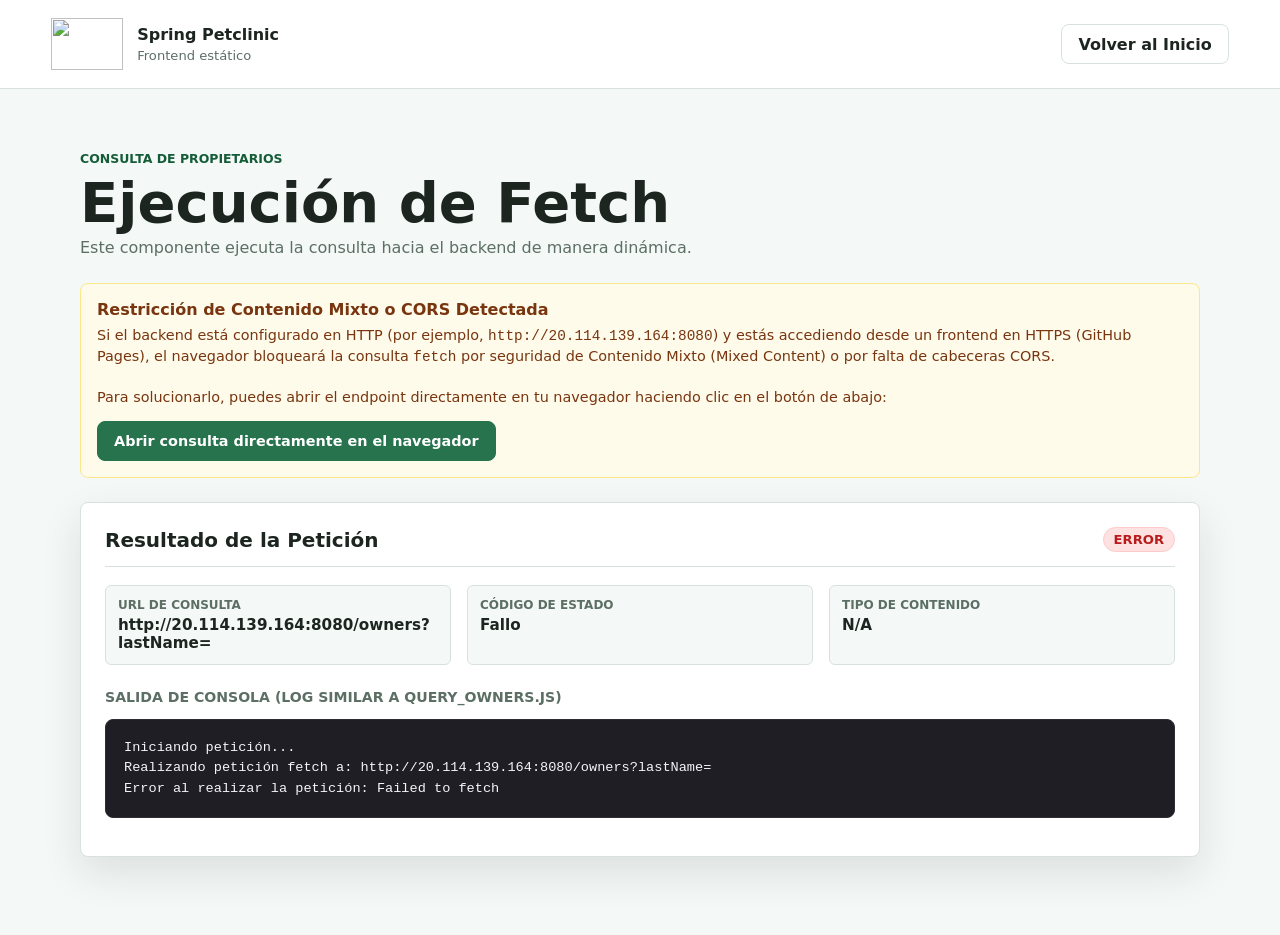
==== frontend/owners/index.html @ b925ebfc "feat: add owners query page in frontend to fetch and display query results" ====
<!doctype html>
<html lang="es">
  <head>
    <meta charset="utf-8">
    <meta name="viewport" content="width=device-width, initial-scale=1">
    <title>Petclinic - Consulta de Propietarios</title>
    <link rel="icon" href="../assets/favicon.png">
    <link rel="stylesheet" href="../assets/site.css">
    <style>
      .query-container {
        background: var(--surface);
        border: 1px solid var(--line);
        border-radius: 8px;
        padding: 24px;
        box-shadow: var(--shadow);
        margin-bottom: 24px;
      }
      .query-header {
        display: flex;
        justify-content: space-between;
        align-items: center;
        border-bottom: 1px solid var(--line);
        padding-bottom: 14px;
        margin-bottom: 18px;
      }
      .query-title {
        font-size: 1.25rem;
        font-weight: 700;
        margin: 0;
      }
      .status-badge {
        padding: 4px 10px;
        border-radius: 999px;
        font-size: 0.82rem;
        font-weight: 700;
        text-transform: uppercase;
      }
      .status-badge.loading {
        background: #fef3c7;
        color: #b45309;
        border: 1px solid #fde68a;
      }
      .status-badge.success {
        background: #dcfce7;
        color: #15803d;
        border: 1px solid #bbf7d0;
      }
      .status-badge.error {
        background: #fee2e2;
        color: #b91c1c;
        border: 1px solid #fecaca;
      }
      .metadata-list {
        display: grid;
        grid-template-columns: repeat(auto-fit, minmax(200px, 1fr));
        gap: 16px;
        margin-bottom: 24px;
      }
      .metadata-item {
        border: 1px solid var(--line);
        border-radius: 6px;
        padding: 12px;
        background: var(--surface-soft);
      }
      .metadata-label {
        font-size: 0.75rem;
        text-transform: uppercase;
        color: var(--muted);
        font-weight: 800;
      }
      .metadata-value {
        font-size: 0.95rem;
        font-weight: 600;
        margin-top: 4px;
        overflow-wrap: anywhere;
      }
      .console-log-box {
        background: #1e1e24;
        color: #f4f4f9;
        font-family: SFMono-Regular, Consolas, "Liberation Mono", Menlo, monospace;
        font-size: 0.85rem;
        line-height: 1.5;
        padding: 18px;
        border-radius: 8px;
        overflow-x: auto;
        white-space: pre-wrap;
        max-height: 300px;
        border: 1px solid #2d2d34;
      }
      .response-viewer {
        background: #fafafc;
        border: 1px solid var(--line);
        border-radius: 8px;
        padding: 18px;
        margin-top: 18px;
      }
      .response-viewer-title {
        font-size: 0.88rem;
        font-weight: 700;
        text-transform: uppercase;
        color: var(--muted);
        margin-bottom: 10px;
      }
      .response-content {
        font-family: SFMono-Regular, Consolas, "Liberation Mono", Menlo, monospace;
        font-size: 0.82rem;
        white-space: pre-wrap;
        background: #ffffff;
        border: 1px solid var(--line);
        padding: 12px;
        border-radius: 6px;
        max-height: 400px;
        overflow-y: auto;
      }
      .alert-box {
        border-radius: 8px;
        padding: 16px;
        margin-bottom: 24px;
        display: none;
      }
      .alert-box.warning {
        background: #fffbeb;
        border: 1px solid #fde68a;
        color: #78350f;
        display: block;
      }
      .alert-box-title {
        font-weight: 700;
        margin-bottom: 6px;
      }
      .alert-box-desc {
        font-size: 0.9rem;
        line-height: 1.4;
      }
    </style>
  </head>
  <body>
    <header class="topbar" aria-label="Petclinic">
      <a class="brand" href="../">
        <img src="../assets/pets.png" alt="" width="76" height="56">
        <span>
          <strong>Spring Petclinic</strong>
          <small>Frontend estático</small>
        </span>
      </a>
      <nav aria-label="Acciones principales">
        <a class="nav-link" href="../">Volver al Inicio</a>
      </nav>
    </header>

    <main>
      <section style="padding: 20px 0 10px 0;">
        <p class="eyebrow" id="query-eyebrow">Consulta de Propietarios</p>
        <h1 id="query-headline" style="font-size: clamp(2rem, 5vw, 3.5rem);">Ejecución de Fetch</h1>
        <p style="color: var(--muted); margin-top: 8px;">Este componente ejecuta la consulta hacia el backend de manera dinámica.</p>
      </section>

      <div id="mixed-content-alert" class="alert-box warning">
        <div class="alert-box-title">Restricción de Contenido Mixto o CORS Detectada</div>
        <div class="alert-box-desc">
          Si el backend está configurado en HTTP (por ejemplo, <code>http://20.114.139.164:8080</code>) y estás accediendo desde un frontend en HTTPS (GitHub Pages), el navegador bloqueará la consulta <code>fetch</code> por seguridad de Contenido Mixto (Mixed Content) o por falta de cabeceras CORS. 
          <br><br>
          Para solucionarlo, puedes abrir el endpoint directamente en tu navegador haciendo clic en el botón de abajo:
          <div style="margin-top: 14px;">
            <a id="direct-fallback-btn" class="command primary" href="#" target="_blank">Abrir consulta directamente en el navegador</a>
          </div>
        </div>
      </div>

      <div class="query-container">
        <div class="query-header">
          <div class="query-title">Resultado de la Petición</div>
          <span id="query-status-badge" class="status-badge loading">Consultando...</span>
        </div>

        <div class="metadata-list">
          <div class="metadata-item">
            <div class="metadata-label">URL de Consulta</div>
            <div id="meta-url" class="metadata-value">-</div>
          </div>
          <div class="metadata-item">
            <div class="metadata-label">Código de Estado</div>
            <div id="meta-status" class="metadata-value">-</div>
          </div>
          <div class="metadata-item">
            <div class="metadata-label">Tipo de Contenido</div>
            <div id="meta-content-type" class="metadata-value">-</div>
          </div>
        </div>

        <div class="response-viewer-title">Salida de Consola (Log similar a query_owners.js)</div>
        <pre id="console-logs" class="console-log-box">Iniciando petición...</pre>

        <div id="payload-viewer" class="response-viewer" style="display: none;">
          <div class="response-viewer-title">Cuerpo de la Respuesta</div>
          <pre id="payload-content" class="response-content"></pre>
        </div>
      </div>
    </main>

    <script src="../config.js"></script>
    <script>
      (function () {
        "use strict";

        const config = window.PETCLINIC_CONFIG || {};
        const backendBaseUrl = config.backendBaseUrl || "http://20.114.139.164:8080";
        
        // Obtener el parámetro lastName de la URL actual
        const params = new URLSearchParams(window.location.search);
        const lastName = params.has('lastName') ? params.get('lastName') : '';
        
        // Construir la URL del backend
        const targetUrl = backendBaseUrl.replace(/\/+$/, '') + '/owners?lastName=' + encodeURIComponent(lastName);
        
        document.getElementById('meta-url').textContent = targetUrl;
        
        const fallbackBtn = document.getElementById('direct-fallback-btn');
        if (fallbackBtn) {
          fallbackBtn.href = targetUrl;
        }

        const logsEl = document.getElementById('console-logs');
        const badgeEl = document.getElementById('query-status-badge');
        const metaStatusEl = document.getElementById('meta-status');
        const metaContentTypeEl = document.getElementById('meta-content-type');
        const payloadViewerEl = document.getElementById('payload-viewer');
        const payloadContentEl = document.getElementById('payload-content');
        const mixedContentAlert = document.getElementById('mixed-content-alert');

        function appendLog(message) {
          console.log(message);
          logsEl.textContent += '\n' + message;
        }

        // Si la página se carga sobre HTTPS y el backend es HTTP, mostrar advertencia de contenido mixto
        if (window.location.protocol === 'https:' && targetUrl.startsWith('http://')) {
          mixedContentAlert.style.display = 'block';
        }

        appendLog('Realizando petición fetch a: ' + targetUrl);

        fetch(targetUrl)
          .then(response => {
            badgeEl.className = 'status-badge success';
            badgeEl.textContent = 'Completado';
            metaStatusEl.textContent = response.status + ' ' + response.statusText;
            
            appendLog('Status: ' + response.status);
            
            let contentType = '';
            for (let [key, value] of response.headers) {
              appendLog(key + ': ' + value);
              if (key.toLowerCase() === 'content-type') {
                contentType = value;
              }
            }
            metaContentTypeEl.textContent = contentType || 'No especificado';

            if (contentType.includes('application/json')) {
              return response.json();
            } else {
              return response.text();
            }
          })
          .then(data => {
            payloadViewerEl.style.display = 'block';
            if (typeof data === 'string') {
              appendLog('Datos obtenidos (HTML): ' + data.substring(0, 500) + '\n... [truncado]');
              payloadContentEl.textContent = data;
            } else {
              appendLog('Datos obtenidos (JSON): ' + JSON.stringify(data, null, 2));
              payloadContentEl.textContent = JSON.stringify(data, null, 2);
            }
          })
          .catch(error => {
            badgeEl.className = 'status-badge error';
            badgeEl.textContent = 'Error';
            metaStatusEl.textContent = 'Fallo';
            metaContentTypeEl.textContent = 'N/A';
            
            appendLog('Error al realizar la petición: ' + error.message);
            console.error('Error al realizar la petición:', error);
            
            // Mostrar la alerta en caso de cualquier error (CORS o Mixed Content)
            mixedContentAlert.style.display = 'block';
          });
      }());
    </script>
  </body>
</html>
---- frontend/assets/site.css ----
:root {
  color-scheme: light;
  --ink: #1c2520;
  --muted: #5c6f65;
  --line: #d8e2dc;
  --surface: #ffffff;
  --surface-soft: #f4f8f6;
  --brand: #26734d;
  --brand-dark: #155c39;
  --accent: #b13f2f;
  --warn: #c28516;
  --shadow: 0 16px 40px rgba(28, 37, 32, 0.11);
}

* {
  box-sizing: border-box;
}

body {
  margin: 0;
  min-height: 100vh;
  font-family: Inter, ui-sans-serif, system-ui, -apple-system, BlinkMacSystemFont, "Segoe UI", sans-serif;
  color: var(--ink);
  background: var(--surface-soft);
}

a {
  color: inherit;
}

.topbar {
  display: flex;
  align-items: center;
  justify-content: space-between;
  gap: 24px;
  padding: 18px clamp(18px, 4vw, 56px);
  background: var(--surface);
  border-bottom: 1px solid var(--line);
}

.brand {
  display: inline-flex;
  align-items: center;
  gap: 14px;
  min-width: 0;
  text-decoration: none;
}

.brand img {
  width: 72px;
  height: 52px;
  object-fit: contain;
}

.brand strong,
.brand small {
  display: block;
}

.brand strong {
  font-size: 1rem;
  line-height: 1.2;
}

.brand small {
  margin-top: 3px;
  color: var(--muted);
  font-size: 0.82rem;
}

nav {
  display: flex;
  align-items: center;
  gap: 8px;
}

.nav-link,
.command {
  display: inline-flex;
  align-items: center;
  justify-content: center;
  min-height: 40px;
  padding: 0 16px;
  border: 1px solid var(--line);
  border-radius: 8px;
  background: var(--surface);
  color: var(--ink);
  font: inherit;
  font-weight: 700;
  text-decoration: none;
  cursor: pointer;
}

.nav-link[aria-disabled="true"],
.command[aria-disabled="true"] {
  color: #87948d;
  pointer-events: none;
}

.nav-link:hover,
.command:hover {
  border-color: var(--brand);
}

main {
  width: min(1120px, calc(100% - 32px));
  margin: 0 auto;
  padding: 42px 0 56px;
}

.status-band {
  display: grid;
  grid-template-columns: minmax(0, 1fr) minmax(280px, 380px);
  align-items: end;
  gap: 28px;
  padding: clamp(26px, 5vw, 58px) 0 36px;
}

.eyebrow {
  margin: 0 0 10px;
  color: var(--brand-dark);
  font-size: 0.78rem;
  font-weight: 800;
  letter-spacing: 0;
  text-transform: uppercase;
}

h1 {
  margin: 0;
  max-width: 740px;
  font-size: clamp(2.4rem, 8vw, 5.8rem);
  line-height: 0.96;
  letter-spacing: 0;
}

.status-copy p:last-child {
  max-width: 700px;
  margin: 18px 0 0;
  color: var(--muted);
  font-size: 1.05rem;
  line-height: 1.6;
}

.status-panel {
  display: flex;
  align-items: center;
  gap: 14px;
  min-height: 92px;
  padding: 20px;
  border: 1px solid var(--line);
  border-radius: 8px;
  background: var(--surface);
  box-shadow: var(--shadow);
}

.status-dot {
  width: 16px;
  height: 16px;
  flex: 0 0 auto;
  border-radius: 999px;
  background: var(--warn);
  box-shadow: 0 0 0 6px rgba(194, 133, 22, 0.15);
}

.status-dot.ok {
  background: var(--brand);
  box-shadow: 0 0 0 6px rgba(38, 115, 77, 0.16);
}

.status-dot.bad {
  background: var(--accent);
  box-shadow: 0 0 0 6px rgba(177, 63, 47, 0.16);
}

.status-panel strong,
.status-panel small {
  display: block;
}

.status-panel small {
  margin-top: 4px;
  color: var(--muted);
  line-height: 1.35;
}

.grid {
  display: grid;
  grid-template-columns: repeat(3, minmax(0, 1fr));
  gap: 16px;
}

.tile {
  min-height: 154px;
  padding: 20px;
  border: 1px solid var(--line);
  border-radius: 8px;
  background: var(--surface);
}

.tile-label {
  display: block;
  color: var(--muted);
  font-size: 0.78rem;
  font-weight: 800;
  letter-spacing: 0;
  text-transform: uppercase;
}

.tile strong {
  display: block;
  margin-top: 12px;
  font-size: 1.25rem;
  overflow-wrap: anywhere;
}

.tile p {
  margin: 12px 0 0;
  color: var(--muted);
  line-height: 1.5;
}

.actions-band {
  display: flex;
  flex-wrap: wrap;
  gap: 12px;
  margin-top: 22px;
  padding: 18px 0 0;
}

.command.primary {
  border-color: var(--brand);
  background: var(--brand);
  color: #ffffff;
}

.command.ghost {
  border-style: dashed;
}

@media (max-width: 820px) {
  .topbar,
  .status-band,
  .grid {
    grid-template-columns: 1fr;
  }

  .topbar {
    align-items: flex-start;
  }

  nav {
    flex-wrap: wrap;
    justify-content: flex-end;
  }
}

@media (max-width: 560px) {
  .topbar {
    display: block;
  }

  nav {
    justify-content: flex-start;
    margin-top: 16px;
  }

  .nav-link,
  .command {
    width: 100%;
  }

  .actions-band {
    display: grid;
  }
}
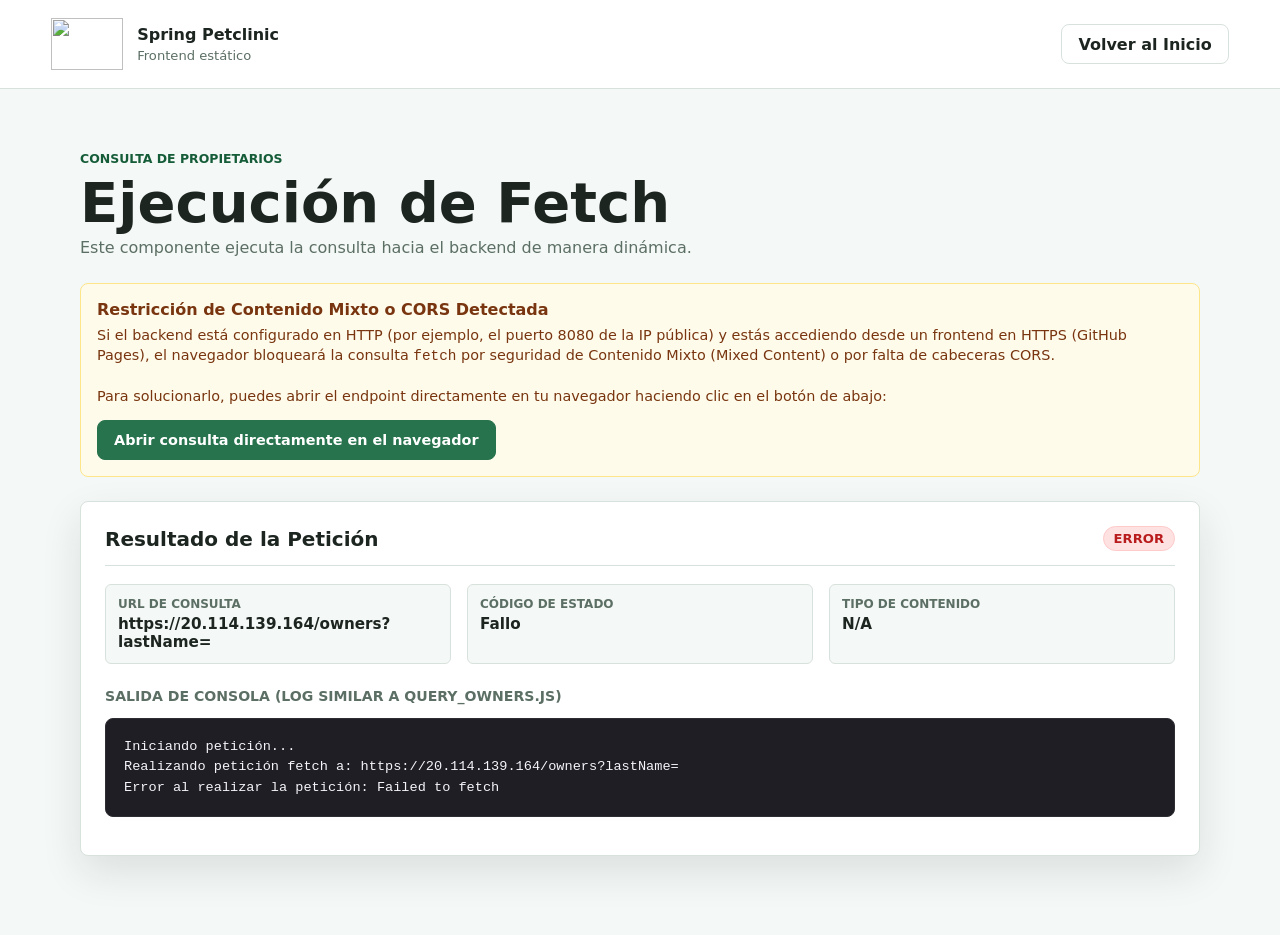
==== commit 5210092a: "fix: resolve checkstyle nohttp warnings and skip trivy secret scanning for frontend image with dummy" ====
--- a/frontend/owners/index.html
+++ b/frontend/owners/index.html
@@ -158,7 +158,7 @@
       <div id="mixed-content-alert" class="alert-box warning">
         <div class="alert-box-title">Restricción de Contenido Mixto o CORS Detectada</div>
         <div class="alert-box-desc">
-          Si el backend está configurado en HTTP (por ejemplo, <code>http://20.114.139.164:8080</code>) y estás accediendo desde un frontend en HTTPS (GitHub Pages), el navegador bloqueará la consulta <code>fetch</code> por seguridad de Contenido Mixto (Mixed Content) o por falta de cabeceras CORS. 
+          Si el backend está configurado en HTTP (por ejemplo, el puerto 8080 de la IP pública) y estás accediendo desde un frontend en HTTPS (GitHub Pages), el navegador bloqueará la consulta <code>fetch</code> por seguridad de Contenido Mixto (Mixed Content) o por falta de cabeceras CORS. 
           <br><br>
           Para solucionarlo, puedes abrir el endpoint directamente en tu navegador haciendo clic en el botón de abajo:
           <div style="margin-top: 14px;">
@@ -204,7 +204,7 @@
         "use strict";
 
         const config = window.PETCLINIC_CONFIG || {};
-        const backendBaseUrl = config.backendBaseUrl || "http://20.114.139.164:8080";
+        const backendBaseUrl = config.backendBaseUrl || "https://20.114.139.164";
         
         // Obtener el parámetro lastName de la URL actual
         const params = new URLSearchParams(window.location.search);
@@ -234,7 +234,7 @@
         }
 
         // Si la página se carga sobre HTTPS y el backend es HTTP, mostrar advertencia de contenido mixto
-        if (window.location.protocol === 'https:' && targetUrl.startsWith('http://')) {
+        if (window.location.protocol === 'https:' && targetUrl.startsWith('http' + '://')) {
           mixedContentAlert.style.display = 'block';
         }
 
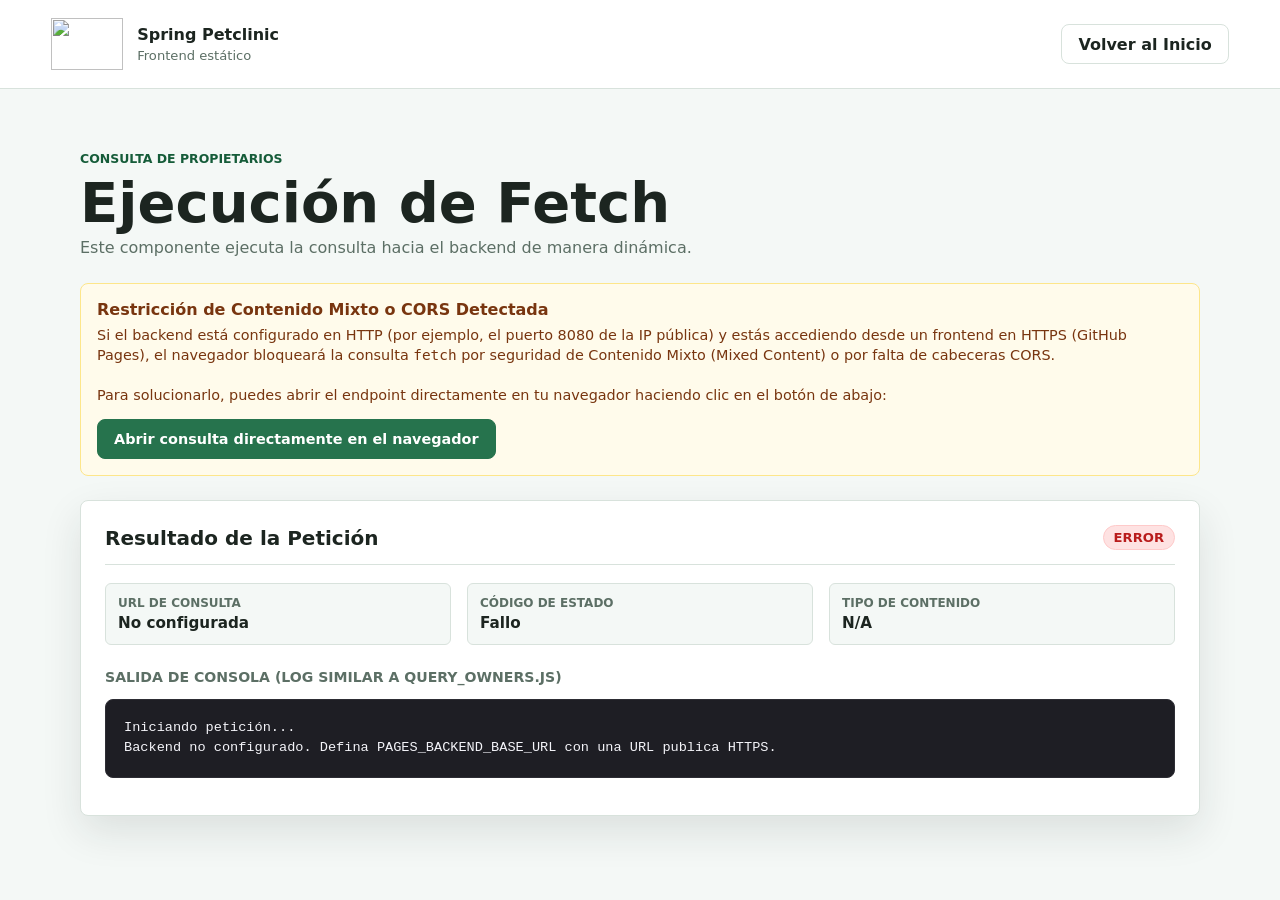
==== commit 0d5dff4b: "Configure trusted HTTPS backend for Pages" ====
--- a/frontend/owners/index.html
+++ b/frontend/owners/index.html
@@ -122,6 +122,8 @@
         background: #fffbeb;
         border: 1px solid #fde68a;
         color: #78350f;
+      }
+      .alert-box.visible {
         display: block;
       }
       .alert-box-title {
@@ -204,38 +206,82 @@
         "use strict";
 
         const config = window.PETCLINIC_CONFIG || {};
-        const backendBaseUrl = config.backendBaseUrl || "https://20.114.139.164";
+        const backendBaseUrl = normalizeBackendUrl(config.backendBaseUrl);
         
         // Obtener el parámetro lastName de la URL actual
         const params = new URLSearchParams(window.location.search);
         const lastName = params.has('lastName') ? params.get('lastName') : '';
-        
-        // Construir la URL del backend
-        const targetUrl = backendBaseUrl.replace(/\/+$/, '') + '/owners?lastName=' + encodeURIComponent(lastName);
-        
-        document.getElementById('meta-url').textContent = targetUrl;
-        
-        const fallbackBtn = document.getElementById('direct-fallback-btn');
-        if (fallbackBtn) {
-          fallbackBtn.href = targetUrl;
-        }
 
         const logsEl = document.getElementById('console-logs');
         const badgeEl = document.getElementById('query-status-badge');
+        const metaUrlEl = document.getElementById('meta-url');
         const metaStatusEl = document.getElementById('meta-status');
         const metaContentTypeEl = document.getElementById('meta-content-type');
         const payloadViewerEl = document.getElementById('payload-viewer');
         const payloadContentEl = document.getElementById('payload-content');
         const mixedContentAlert = document.getElementById('mixed-content-alert');
+        const fallbackBtn = document.getElementById('direct-fallback-btn');
 
         function appendLog(message) {
           console.log(message);
           logsEl.textContent += '\n' + message;
         }
 
+        function normalizeBackendUrl(value) {
+          if (!value || typeof value !== 'string') {
+            return '';
+          }
+          const trimmed = value.trim();
+          if (!trimmed) {
+            return '';
+          }
+          if (trimmed === 'same-origin') {
+            return window.location.origin;
+          }
+          try {
+            const parsed = new URL(trimmed);
+            if (parsed.protocol !== 'https:' && parsed.protocol !== 'http:') {
+              return '';
+            }
+            return parsed.href.replace(/\/+$/, '');
+          }
+          catch (error) {
+            return '';
+          }
+        }
+
+        function showWarning() {
+          mixedContentAlert.classList.add('visible');
+        }
+
+        function setErrorStatus(message) {
+          badgeEl.className = 'status-badge error';
+          badgeEl.textContent = 'Error';
+          metaStatusEl.textContent = 'Fallo';
+          metaContentTypeEl.textContent = 'N/A';
+          appendLog(message);
+          showWarning();
+        }
+
+        if (!backendBaseUrl) {
+          metaUrlEl.textContent = 'No configurada';
+          setErrorStatus('Backend no configurado. Defina PAGES_BACKEND_BASE_URL con una URL publica HTTPS.');
+          return;
+        }
+
+        // Construir la URL del backend
+        const targetUrl = backendBaseUrl.replace(/\/+$/, '') + '/owners?lastName=' + encodeURIComponent(lastName);
+
+        metaUrlEl.textContent = targetUrl;
+
+        if (fallbackBtn) {
+          fallbackBtn.href = targetUrl;
+        }
+
         // Si la página se carga sobre HTTPS y el backend es HTTP, mostrar advertencia de contenido mixto
         if (window.location.protocol === 'https:' && targetUrl.startsWith('http' + '://')) {
-          mixedContentAlert.style.display = 'block';
+          setErrorStatus('Consulta bloqueada: GitHub Pages usa HTTPS y el backend configurado usa HTTP.');
+          return;
         }
 
         appendLog('Realizando petición fetch a: ' + targetUrl);
@@ -283,7 +329,7 @@
             console.error('Error al realizar la petición:', error);
             
             // Mostrar la alerta en caso de cualquier error (CORS o Mixed Content)
-            mixedContentAlert.style.display = 'block';
+            showWarning();
           });
       }());
     </script>
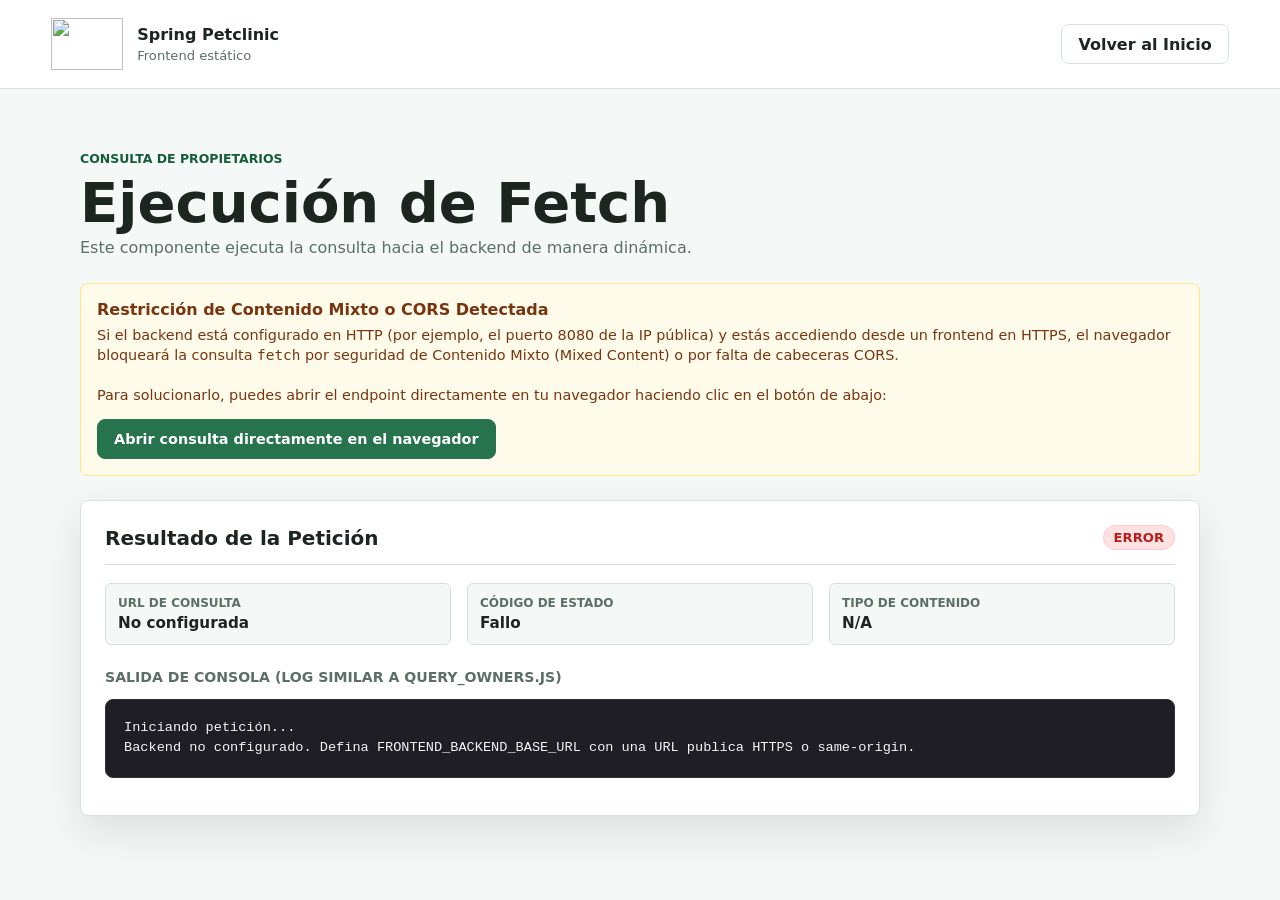
==== commit ab24edb0: "refactor: remove GitHub Pages support and consolidate frontend deployment to Azure-hosted Nginx with" ====
--- a/frontend/owners/index.html
+++ b/frontend/owners/index.html
@@ -160,7 +160,7 @@
       <div id="mixed-content-alert" class="alert-box warning">
         <div class="alert-box-title">Restricción de Contenido Mixto o CORS Detectada</div>
         <div class="alert-box-desc">
-          Si el backend está configurado en HTTP (por ejemplo, el puerto 8080 de la IP pública) y estás accediendo desde un frontend en HTTPS (GitHub Pages), el navegador bloqueará la consulta <code>fetch</code> por seguridad de Contenido Mixto (Mixed Content) o por falta de cabeceras CORS. 
+          Si el backend está configurado en HTTP (por ejemplo, el puerto 8080 de la IP pública) y estás accediendo desde un frontend en HTTPS, el navegador bloqueará la consulta <code>fetch</code> por seguridad de Contenido Mixto (Mixed Content) o por falta de cabeceras CORS.
           <br><br>
           Para solucionarlo, puedes abrir el endpoint directamente en tu navegador haciendo clic en el botón de abajo:
           <div style="margin-top: 14px;">
@@ -265,7 +265,7 @@
 
         if (!backendBaseUrl) {
           metaUrlEl.textContent = 'No configurada';
-          setErrorStatus('Backend no configurado. Defina PAGES_BACKEND_BASE_URL con una URL publica HTTPS.');
+          setErrorStatus('Backend no configurado. Defina FRONTEND_BACKEND_BASE_URL con una URL publica HTTPS o same-origin.');
           return;
         }
 
@@ -280,7 +280,7 @@
 
         // Si la página se carga sobre HTTPS y el backend es HTTP, mostrar advertencia de contenido mixto
         if (window.location.protocol === 'https:' && targetUrl.startsWith('http' + '://')) {
-          setErrorStatus('Consulta bloqueada: GitHub Pages usa HTTPS y el backend configurado usa HTTP.');
+          setErrorStatus('Consulta bloqueada: la pagina usa HTTPS y el backend configurado usa HTTP.');
           return;
         }
 
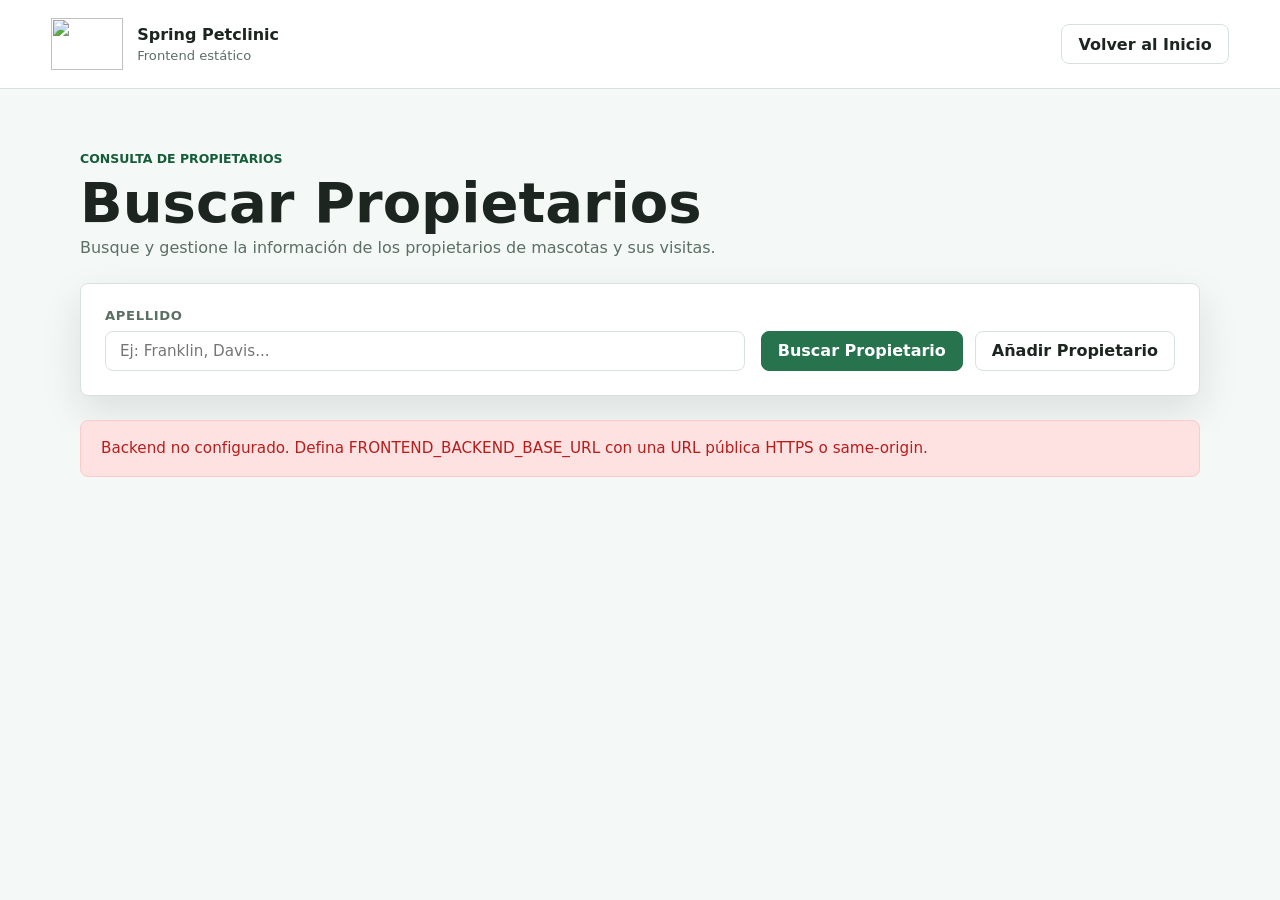
==== commit 8d033514: "refactor: replace debug fetch UI with owner search form and results table" ====
--- a/frontend/owners/index.html
+++ b/frontend/owners/index.html
@@ -7,132 +7,109 @@
     <link rel="icon" href="../assets/favicon.png">
     <link rel="stylesheet" href="../assets/site.css">
     <style>
-      .query-container {
+      .search-form {
         background: var(--surface);
         border: 1px solid var(--line);
         border-radius: 8px;
         padding: 24px;
         box-shadow: var(--shadow);
         margin-bottom: 24px;
-      }
-      .query-header {
         display: flex;
-        justify-content: space-between;
-        align-items: center;
+        gap: 16px;
+        align-items: flex-end;
+        flex-wrap: wrap;
+      }
+      .form-group {
+        display: flex;
+        flex-direction: column;
+        gap: 8px;
+        flex: 1 1 250px;
+      }
+      .form-label {
+        font-size: 0.82rem;
+        font-weight: 800;
+        color: var(--muted);
+        text-transform: uppercase;
+        letter-spacing: 0.05em;
+      }
+      .form-input {
+        min-height: 40px;
+        padding: 0 14px;
+        border: 1px solid var(--line);
+        border-radius: 8px;
+        font-family: inherit;
+        font-size: 0.95rem;
+        background: var(--surface);
+        color: var(--ink);
+      }
+      .form-input:focus {
+        outline: none;
+        border-color: var(--brand);
+      }
+      .btn-container {
+        display: flex;
+        gap: 12px;
+      }
+      .table-container {
+        background: var(--surface);
+        border: 1px solid var(--line);
+        border-radius: 8px;
+        box-shadow: var(--shadow);
+        overflow-x: auto;
+        margin-top: 24px;
+      }
+      .owners-table {
+        width: 100%;
+        border-collapse: collapse;
+        text-align: left;
+        font-size: 0.95rem;
+      }
+      .owners-table th, .owners-table td {
+        padding: 16px 20px;
         border-bottom: 1px solid var(--line);
-        padding-bottom: 14px;
-        margin-bottom: 18px;
-      }
-      .query-title {
-        font-size: 1.25rem;
+      }
+      .owners-table th {
+        background: var(--surface-soft);
+        color: var(--muted);
+        font-weight: 800;
+        text-transform: uppercase;
+        font-size: 0.78rem;
+        letter-spacing: 0.05em;
+      }
+      .owners-table tr:last-child td {
+        border-bottom: none;
+      }
+      .owners-table tr:hover td {
+        background: var(--surface-soft);
+      }
+      .owner-link {
+        color: var(--brand);
         font-weight: 700;
-        margin: 0;
-      }
-      .status-badge {
-        padding: 4px 10px;
-        border-radius: 999px;
-        font-size: 0.82rem;
-        font-weight: 700;
-        text-transform: uppercase;
-      }
-      .status-badge.loading {
-        background: #fef3c7;
-        color: #b45309;
-        border: 1px solid #fde68a;
-      }
-      .status-badge.success {
-        background: #dcfce7;
-        color: #15803d;
-        border: 1px solid #bbf7d0;
-      }
-      .status-badge.error {
-        background: #fee2e2;
-        color: #b91c1c;
-        border: 1px solid #fecaca;
-      }
-      .metadata-list {
-        display: grid;
-        grid-template-columns: repeat(auto-fit, minmax(200px, 1fr));
-        gap: 16px;
-        margin-bottom: 24px;
-      }
-      .metadata-item {
+        text-decoration: none;
+      }
+      .owner-link:hover {
+        text-decoration: underline;
+        color: var(--brand-dark);
+      }
+      .pet-badge {
+        display: inline-block;
+        background: var(--surface-soft);
         border: 1px solid var(--line);
         border-radius: 6px;
-        padding: 12px;
-        background: var(--surface-soft);
-      }
-      .metadata-label {
-        font-size: 0.75rem;
-        text-transform: uppercase;
-        color: var(--muted);
-        font-weight: 800;
-      }
-      .metadata-value {
+        padding: 4px 8px;
+        margin-right: 6px;
+        margin-bottom: 4px;
+        font-size: 0.82rem;
+        font-weight: 600;
+      }
+      .status-box {
+        border-radius: 8px;
+        padding: 16px 20px;
+        margin-top: 24px;
         font-size: 0.95rem;
-        font-weight: 600;
-        margin-top: 4px;
-        overflow-wrap: anywhere;
-      }
-      .console-log-box {
-        background: #1e1e24;
-        color: #f4f4f9;
-        font-family: SFMono-Regular, Consolas, "Liberation Mono", Menlo, monospace;
-        font-size: 0.85rem;
+        font-weight: 500;
         line-height: 1.5;
-        padding: 18px;
-        border-radius: 8px;
-        overflow-x: auto;
-        white-space: pre-wrap;
-        max-height: 300px;
-        border: 1px solid #2d2d34;
-      }
-      .response-viewer {
-        background: #fafafc;
-        border: 1px solid var(--line);
-        border-radius: 8px;
-        padding: 18px;
-        margin-top: 18px;
-      }
-      .response-viewer-title {
-        font-size: 0.88rem;
-        font-weight: 700;
-        text-transform: uppercase;
-        color: var(--muted);
-        margin-bottom: 10px;
-      }
-      .response-content {
-        font-family: SFMono-Regular, Consolas, "Liberation Mono", Menlo, monospace;
-        font-size: 0.82rem;
-        white-space: pre-wrap;
-        background: #ffffff;
-        border: 1px solid var(--line);
-        padding: 12px;
-        border-radius: 6px;
-        max-height: 400px;
-        overflow-y: auto;
-      }
-      .alert-box {
-        border-radius: 8px;
-        padding: 16px;
-        margin-bottom: 24px;
         display: none;
-      }
-      .alert-box.warning {
-        background: #fffbeb;
-        border: 1px solid #fde68a;
-        color: #78350f;
-      }
-      .alert-box.visible {
-        display: block;
-      }
-      .alert-box-title {
-        font-weight: 700;
-        margin-bottom: 6px;
-      }
-      .alert-box-desc {
-        font-size: 0.9rem;
-        line-height: 1.4;
       }
     </style>
   </head>
@@ -153,50 +130,38 @@
     <main>
       <section style="padding: 20px 0 10px 0;">
         <p class="eyebrow" id="query-eyebrow">Consulta de Propietarios</p>
-        <h1 id="query-headline" style="font-size: clamp(2rem, 5vw, 3.5rem);">Ejecución de Fetch</h1>
-        <p style="color: var(--muted); margin-top: 8px;">Este componente ejecuta la consulta hacia el backend de manera dinámica.</p>
+        <h1 id="query-headline" style="font-size: clamp(2rem, 5vw, 3.5rem);">Buscar Propietarios</h1>
+        <p style="color: var(--muted); margin-top: 8px;">Busque y gestione la información de los propietarios de mascotas y sus visitas.</p>
       </section>
 
-      <div id="mixed-content-alert" class="alert-box warning">
-        <div class="alert-box-title">Restricción de Contenido Mixto o CORS Detectada</div>
-        <div class="alert-box-desc">
-          Si el backend está configurado en HTTP (por ejemplo, el puerto 8080 de la IP pública) y estás accediendo desde un frontend en HTTPS, el navegador bloqueará la consulta <code>fetch</code> por seguridad de Contenido Mixto (Mixed Content) o por falta de cabeceras CORS.
-          <br><br>
-          Para solucionarlo, puedes abrir el endpoint directamente en tu navegador haciendo clic en el botón de abajo:
-          <div style="margin-top: 14px;">
-            <a id="direct-fallback-btn" class="command primary" href="#" target="_blank">Abrir consulta directamente en el navegador</a>
-          </div>
+      <form class="search-form" id="search-owner-form" method="get" action="./index.html">
+        <div class="form-group">
+          <label for="lastName-input" class="form-label">Apellido</label>
+          <input type="text" id="lastName-input" name="lastName" class="form-input" placeholder="Ej: Franklin, Davis...">
         </div>
-      </div>
-
-      <div class="query-container">
-        <div class="query-header">
-          <div class="query-title">Resultado de la Petición</div>
-          <span id="query-status-badge" class="status-badge loading">Consultando...</span>
+        <div class="btn-container">
+          <button type="submit" class="command primary">Buscar Propietario</button>
+          <a class="command" href="/owners/new">Añadir Propietario</a>
         </div>
-
-        <div class="metadata-list">
-          <div class="metadata-item">
-            <div class="metadata-label">URL de Consulta</div>
-            <div id="meta-url" class="metadata-value">-</div>
-          </div>
-          <div class="metadata-item">
-            <div class="metadata-label">Código de Estado</div>
-            <div id="meta-status" class="metadata-value">-</div>
-          </div>
-          <div class="metadata-item">
-            <div class="metadata-label">Tipo de Contenido</div>
-            <div id="meta-content-type" class="metadata-value">-</div>
-          </div>
-        </div>
-
-        <div class="response-viewer-title">Salida de Consola (Log similar a query_owners.js)</div>
-        <pre id="console-logs" class="console-log-box">Iniciando petición...</pre>
-
-        <div id="payload-viewer" class="response-viewer" style="display: none;">
-          <div class="response-viewer-title">Cuerpo de la Respuesta</div>
-          <pre id="payload-content" class="response-content"></pre>
-        </div>
+      </form>
+
+      <div id="status-message" class="status-box"></div>
+
+      <div id="owners-list-container" class="table-container" style="display: none;">
+        <table class="owners-table">
+          <thead>
+            <tr>
+              <th>Nombre</th>
+              <th>Dirección</th>
+              <th>Ciudad</th>
+              <th>Teléfono</th>
+              <th>Mascotas</th>
+            </tr>
+          </thead>
+          <tbody id="owners-table-body">
+            <!-- Dynamic content -->
+          </tbody>
+        </table>
       </div>
     </main>
 
@@ -212,19 +177,32 @@
         const params = new URLSearchParams(window.location.search);
         const lastName = params.has('lastName') ? params.get('lastName') : '';
 
-        const logsEl = document.getElementById('console-logs');
-        const badgeEl = document.getElementById('query-status-badge');
-        const metaUrlEl = document.getElementById('meta-url');
-        const metaStatusEl = document.getElementById('meta-status');
-        const metaContentTypeEl = document.getElementById('meta-content-type');
-        const payloadViewerEl = document.getElementById('payload-viewer');
-        const payloadContentEl = document.getElementById('payload-content');
-        const mixedContentAlert = document.getElementById('mixed-content-alert');
-        const fallbackBtn = document.getElementById('direct-fallback-btn');
-
-        function appendLog(message) {
-          console.log(message);
-          logsEl.textContent += '\n' + message;
+        // Rellenar el input con el parámetro actual
+        const inputEl = document.getElementById('lastName-input');
+        if (inputEl) {
+          inputEl.value = lastName;
+        }
+
+        const containerEl = document.getElementById('owners-list-container');
+        const tableBodyEl = document.getElementById('owners-table-body');
+        const statusEl = document.getElementById('status-message');
+
+        function setStatus(text, type = 'info') {
+          statusEl.textContent = text;
+          statusEl.style.display = 'block';
+          if (type === 'error') {
+            statusEl.style.background = '#fee2e2';
+            statusEl.style.border = '1px solid #fecaca';
+            statusEl.style.color = '#b91c1c';
+          } else if (type === 'loading') {
+            statusEl.style.background = '#fef3c7';
+            statusEl.style.border = '1px solid #fde68a';
+            statusEl.style.color = '#b45309';
+          } else {
+            statusEl.style.background = '#f4f8f6';
+            statusEl.style.border = '1px solid #d8e2dc';
+            statusEl.style.color = '#5c6f65';
+          }
         }
 
         function normalizeBackendUrl(value) {
@@ -250,86 +228,89 @@
           }
         }
 
-        function showWarning() {
-          mixedContentAlert.classList.add('visible');
-        }
-
-        function setErrorStatus(message) {
-          badgeEl.className = 'status-badge error';
-          badgeEl.textContent = 'Error';
-          metaStatusEl.textContent = 'Fallo';
-          metaContentTypeEl.textContent = 'N/A';
-          appendLog(message);
-          showWarning();
-        }
-
         if (!backendBaseUrl) {
-          metaUrlEl.textContent = 'No configurada';
-          setErrorStatus('Backend no configurado. Defina FRONTEND_BACKEND_BASE_URL con una URL publica HTTPS o same-origin.');
+          setStatus('Backend no configurado. Defina FRONTEND_BACKEND_BASE_URL con una URL pública HTTPS o same-origin.', 'error');
           return;
         }
 
-        // Construir la URL del backend
-        const targetUrl = backendBaseUrl.replace(/\/+$/, '') + '/owners?lastName=' + encodeURIComponent(lastName);
-
-        metaUrlEl.textContent = targetUrl;
-
-        if (fallbackBtn) {
-          fallbackBtn.href = targetUrl;
-        }
-
-        // Si la página se carga sobre HTTPS y el backend es HTTP, mostrar advertencia de contenido mixto
+        // Construir la URL del backend para la consulta API
+        const targetUrl = backendBaseUrl.replace(/\/+$/, '') + '/api/owners?lastName=' + encodeURIComponent(lastName);
+
+        // Si la página se carga sobre HTTPS y el backend es HTTP, advertir
         if (window.location.protocol === 'https:' && targetUrl.startsWith('http' + '://')) {
-          setErrorStatus('Consulta bloqueada: la pagina usa HTTPS y el backend configurado usa HTTP.');
+          setStatus('La página se sirve de forma segura por HTTPS, pero el backend configurado usa HTTP. Por favor, configure el backend con HTTPS.', 'error');
           return;
         }
 
-        appendLog('Realizando petición fetch a: ' + targetUrl);
+        setStatus('Cargando propietarios...', 'loading');
 
         fetch(targetUrl)
           .then(response => {
-            badgeEl.className = 'status-badge success';
-            badgeEl.textContent = 'Completado';
-            metaStatusEl.textContent = response.status + ' ' + response.statusText;
-            
-            appendLog('Status: ' + response.status);
-            
-            let contentType = '';
-            for (let [key, value] of response.headers) {
-              appendLog(key + ': ' + value);
-              if (key.toLowerCase() === 'content-type') {
-                contentType = value;
-              }
+            if (!response.ok) {
+              throw new Error("HTTP " + response.status + " " + response.statusText);
             }
-            metaContentTypeEl.textContent = contentType || 'No especificado';
-
-            if (contentType.includes('application/json')) {
-              return response.json();
-            } else {
-              return response.text();
-            }
+            return response.json();
           })
           .then(data => {
-            payloadViewerEl.style.display = 'block';
-            if (typeof data === 'string') {
-              appendLog('Datos obtenidos (HTML): ' + data.substring(0, 500) + '\n... [truncado]');
-              payloadContentEl.textContent = data;
-            } else {
-              appendLog('Datos obtenidos (JSON): ' + JSON.stringify(data, null, 2));
-              payloadContentEl.textContent = JSON.stringify(data, null, 2);
+            if (!Array.isArray(data) || data.length === 0) {
+              setStatus('No se encontraron propietarios.', 'info');
+              containerEl.style.display = 'none';
+              return;
             }
+
+            statusEl.style.display = 'none';
+            tableBodyEl.innerHTML = '';
+
+            data.forEach(owner => {
+              const tr = document.createElement('tr');
+
+              // Name cell (link to detailed info)
+              const nameTd = document.createElement('td');
+              const link = document.createElement('a');
+              // Link to /owners/{id} which is handled by the backend Thymeleaf template
+              link.href = '/owners/' + owner.id;
+              link.className = 'owner-link';
+              link.textContent = (owner.firstName || '') + ' ' + (owner.lastName || '');
+              nameTd.appendChild(link);
+              tr.appendChild(nameTd);
+
+              // Address cell
+              const addressTd = document.createElement('td');
+              addressTd.textContent = owner.address || '';
+              tr.appendChild(addressTd);
+
+              // City cell
+              const cityTd = document.createElement('td');
+              cityTd.textContent = owner.city || '';
+              tr.appendChild(cityTd);
+
+              // Telephone cell
+              const telephoneTd = document.createElement('td');
+              telephoneTd.textContent = owner.telephone || '';
+              tr.appendChild(telephoneTd);
+
+              // Pets cell
+              const petsTd = document.createElement('td');
+              if (Array.isArray(owner.pets) && owner.pets.length > 0) {
+                owner.pets.forEach(pet => {
+                  const badge = document.createElement('span');
+                  badge.className = 'pet-badge';
+                  badge.textContent = pet.name || '';
+                  petsTd.appendChild(badge);
+                });
+              } else {
+                petsTd.textContent = '-';
+              }
+              tr.appendChild(petsTd);
+
+              tableBodyEl.appendChild(tr);
+            });
+
+            containerEl.style.display = 'block';
           })
           .catch(error => {
-            badgeEl.className = 'status-badge error';
-            badgeEl.textContent = 'Error';
-            metaStatusEl.textContent = 'Fallo';
-            metaContentTypeEl.textContent = 'N/A';
-            
-            appendLog('Error al realizar la petición: ' + error.message);
-            console.error('Error al realizar la petición:', error);
-            
-            // Mostrar la alerta en caso de cualquier error (CORS o Mixed Content)
-            showWarning();
+            setStatus('Error al obtener la lista de propietarios: ' + error.message, 'error');
+            console.error('Error fetching owners:', error);
           });
       }());
     </script>
